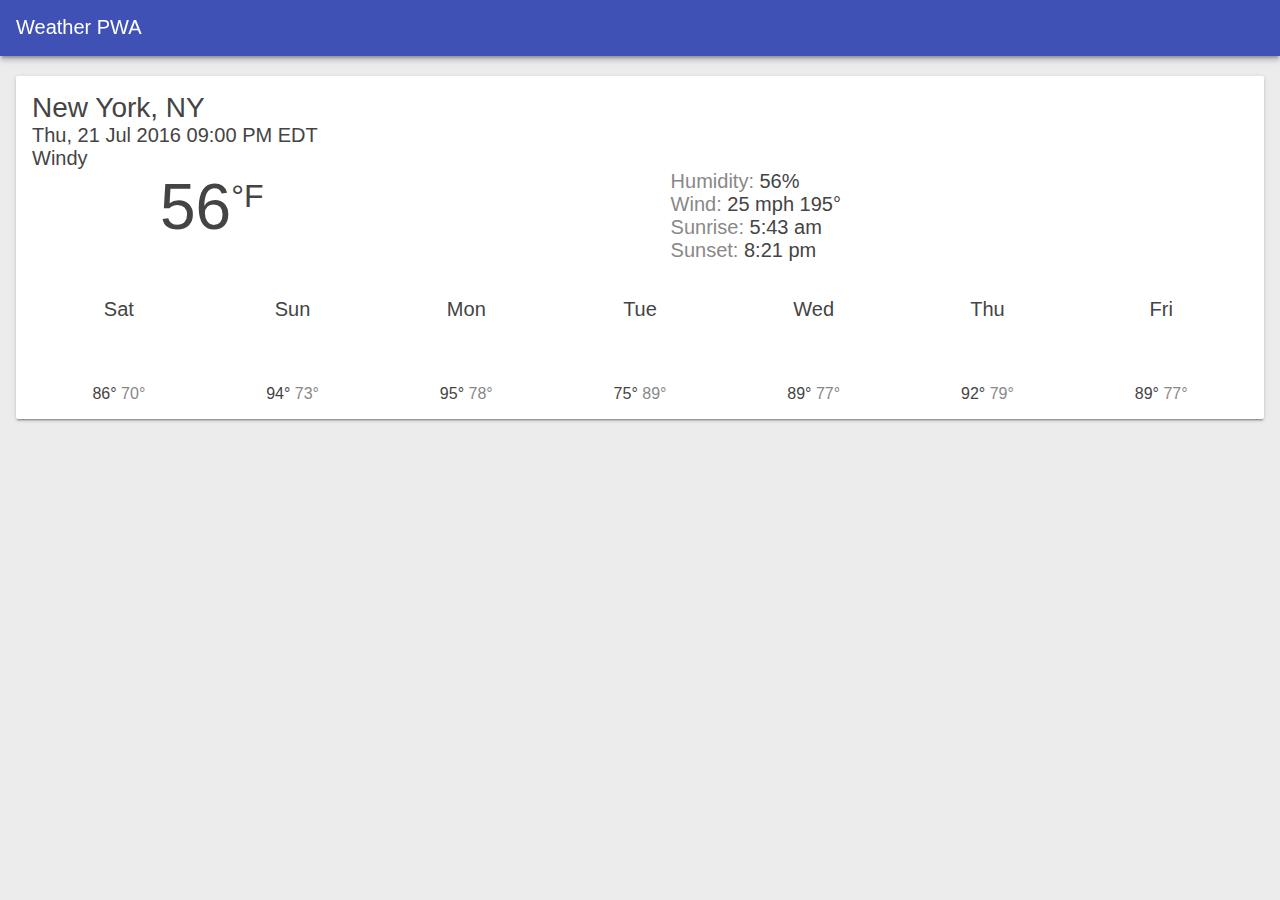
==== final/index.html @ 7d2fc57f "修改目录结构" ====
<!--
 Copyright 2016 Google Inc.
 
 Licensed under the Apache License, Version 2.0 (the "License");
 you may not use this file except in compliance with the License.
 You may obtain a copy of the License at
 
      http://www.apache.org/licenses/LICENSE-2.0
 
 Unless required by applicable law or agreed to in writing, software
 distributed under the License is distributed on an "AS IS" BASIS,
 WITHOUT WARRANTIES OR CONDITIONS OF ANY KIND, either express or implied.
 See the License for the specific language governing permissions and
 limitations under the License.
-->

<!DOCTYPE html>
<html>
<head>
  <meta charset="utf-8">
  <meta http-equiv="X-UA-Compatible" content="IE=edge">
  <link rel="canonical" href="https://weather-pwa-sample.firebaseapp.com/final/">
  <meta name="viewport" content="width=device-width, initial-scale=1.0">
  <title>Weather PWA</title>
  <link rel="stylesheet" type="text/css" href="styles/inline.css">

  <!-- TODO add manifest here -->
  <link rel="manifest" href="/manifest.json">
  <!-- Add to home screen for Safari on iOS -->
  <meta name="apple-mobile-web-app-capable" content="yes">
  <meta name="apple-mobile-web-app-status-bar-style" content="black">
  <meta name="apple-mobile-web-app-title" content="Weather PWA">
  <link rel="apple-touch-icon" href="images/icons/icon-152x152.png">
  <meta name="msapplication-TileImage" content="images/icons/icon-144x144.png">
  <meta name="msapplication-TileColor" content="#2F3BA2">
</head>
<body>

  <header class="header">
    <h1 class="header__title">Weather PWA</h1>
    <button id="butRefresh" class="headerButton" aria-label="Refresh"></button>
    <button id="butAdd" class="headerButton" aria-label="Add"></button>
  </header>

  <main class="main">
    <div class="card cardTemplate weather-forecast" hidden>
      <div class="city-key" hidden></div>
      <div class="card-last-updated" hidden></div>
      <div class="location"></div>
      <div class="date"></div>
      <div class="description"></div>
      <div class="current">
        <div class="visual">
          <div class="icon"></div>
          <div class="temperature">
            <span class="value"></span><span class="scale">°F</span>
          </div>
        </div>
        <div class="description">
          <div class="humidity"></div>
          <div class="wind">
            <span class="value"></span>
            <span class="scale">mph</span>
            <span class="direction"></span>°
          </div>
          <div class="sunrise"></div>
          <div class="sunset"></div>
        </div>
      </div>
      <div class="future">
        <div class="oneday">
          <div class="date"></div>
          <div class="icon"></div>
          <div class="temp-high">
            <span class="value"></span>°
          </div>
          <div class="temp-low">
            <span class="value"></span>°
          </div>
        </div>
        <div class="oneday">
          <div class="date"></div>
          <div class="icon"></div>
          <div class="temp-high">
            <span class="value"></span>°
          </div>
          <div class="temp-low">
            <span class="value"></span>°
          </div>
        </div>
        <div class="oneday">
          <div class="date"></div>
          <div class="icon"></div>
          <div class="temp-high">
            <span class="value"></span>°
          </div>
          <div class="temp-low">
            <span class="value"></span>°
          </div>
        </div>
        <div class="oneday">
          <div class="date"></div>
          <div class="icon"></div>
          <div class="temp-high">
            <span class="value"></span>°
          </div>
          <div class="temp-low">
            <span class="value"></span>°
          </div>
        </div>
        <div class="oneday">
          <div class="date"></div>
          <div class="icon"></div>
          <div class="temp-high">
            <span class="value"></span>°
          </div>
          <div class="temp-low">
            <span class="value"></span>°
          </div>
        </div>
        <div class="oneday">
          <div class="date"></div>
          <div class="icon"></div>
          <div class="temp-high">
            <span class="value"></span>°
          </div>
          <div class="temp-low">
            <span class="value"></span>°
          </div>
        </div>
        <div class="oneday">
          <div class="date"></div>
          <div class="icon"></div>
          <div class="temp-high">
            <span class="value"></span>°
          </div>
          <div class="temp-low">
            <span class="value"></span>°
          </div>
        </div>
      </div>
    </div>
  </main>

  <div class="dialog-container">
    <div class="dialog">
      <div class="dialog-title">Add new city</div>
      <div class="dialog-body">
        <select id="selectCityToAdd">
          <!-- Values map to Yahoo Weather API Where On Earth Identifiers (WOEIDs).
               https://developer.yahoo.com/weather/documentation.html#req -->
          <option value="2357536">Austin, TX</option>
          <option value="2367105">Boston, MA</option>
          <option value="2379574">Chicago, IL</option>
          <option value="2459115">New York, NY</option>
          <option value="2475687">Portland, OR</option>
          <option value="2487956">San Francisco, CA</option>
          <option value="2490383">Seattle, WA</option>
        </select>
      </div>
      <div class="dialog-buttons">
        <button id="butAddCity" class="button">Add</button>
        <button id="butAddCancel" class="button">Cancel</button>
      </div>
    </div>
  </div>

  <div class="loader">
    <svg viewBox="0 0 32 32" width="32" height="32">
      <circle id="spinner" cx="16" cy="16" r="14" fill="none"></circle>
    </svg>
  </div>

  <!-- Uncomment the line below when ready to test with fake data -->
  <script src="scripts/app.js" async></script>

</body>
</html>
---- final/styles/inline.css ----
/*
 * Copyright 2016 Google Inc.
 * 
 * Licensed under the Apache License, Version 2.0 (the "License");
 * you may not use this file except in compliance with the License.
 * You may obtain a copy of the License at
 * 
 *      http://www.apache.org/licenses/LICENSE-2.0
 * 
 * Unless required by applicable law or agreed to in writing, software
 * distributed under the License is distributed on an "AS IS" BASIS,
 * WITHOUT WARRANTIES OR CONDITIONS OF ANY KIND, either express or implied.
 * See the License for the specific language governing permissions and
 * limitations under the License.
 */

* {
  box-sizing: border-box; }

html, body {
  padding: 0;
  margin: 0;
  height: 100%;
  width: 100%;
  font-family: 'Helvetica', 'Verdana', sans-serif;
  font-weight: 400;
  font-display: optional;
  color: #444;
  -webkit-font-smoothing: antialiased;
  -moz-osx-font-smoothing: grayscale; }

html {
  overflow: hidden; }

body {
  display: -webkit-box;
  display: -webkit-flex;
  display: -ms-flexbox;
  display: flex;
  -webkit-box-orient: vertical;
  -webkit-box-direction: normal;
  -webkit-flex-direction: column;
      -ms-flex-direction: column;
          flex-direction: column;
  -webkit-flex-wrap: nowrap;
      -ms-flex-wrap: nowrap;
          flex-wrap: nowrap;
  -webkit-box-pack: start;
  -webkit-justify-content: flex-start;
      -ms-flex-pack: start;
          justify-content: flex-start;
  -webkit-box-align: stretch;
  -webkit-align-items: stretch;
      -ms-flex-align: stretch;
          align-items: stretch;
  -webkit-align-content: stretch;
      -ms-flex-line-pack: stretch;
          align-content: stretch;
  background: #ececec; }

.header {
  width: 100%;
  height: 56px;
  color: #FFF;
  background: #3F51B5;
  position: fixed;
  font-size: 20px;
  box-shadow: 0 4px 5px 0 rgba(0, 0, 0, 0.14), 0 2px 9px 1px rgba(0, 0, 0, 0.12), 0 4px 2px -2px rgba(0, 0, 0, 0.2);
  padding: 16px 16px 0 16px;
  will-change: transform;
  display: -webkit-box;
  display: -webkit-flex;
  display: -ms-flexbox;
  display: flex;
  -webkit-box-orient: horizontal;
  -webkit-box-direction: normal;
  -webkit-flex-direction: row;
      -ms-flex-direction: row;
          flex-direction: row;
  -webkit-flex-wrap: nowrap;
      -ms-flex-wrap: nowrap;
          flex-wrap: nowrap;
  -webkit-box-pack: start;
  -webkit-justify-content: flex-start;
      -ms-flex-pack: start;
          justify-content: flex-start;
  -webkit-box-align: stretch;
  -webkit-align-items: stretch;
      -ms-flex-align: stretch;
          align-items: stretch;
  -webkit-align-content: center;
      -ms-flex-line-pack: center;
          align-content: center;
  -webkit-transition: -webkit-transform 0.233s cubic-bezier(0, 0, 0.21, 1) 0.1s;
  transition: -webkit-transform 0.233s cubic-bezier(0, 0, 0.21, 1) 0.1s;
  transition: transform 0.233s cubic-bezier(0, 0, 0.21, 1) 0.1s;
  transition: transform 0.233s cubic-bezier(0, 0, 0.21, 1) 0.1s, -webkit-transform 0.233s cubic-bezier(0, 0, 0.21, 1) 0.1s;
  z-index: 1000; }
  .header .headerButton {
    width: 24px;
    height: 24px;
    margin-right: 16px;
    text-indent: -30000px;
    overflow: hidden;
    opacity: 0.54;
    -webkit-transition: opacity 0.333s cubic-bezier(0, 0, 0.21, 1);
    transition: opacity 0.333s cubic-bezier(0, 0, 0.21, 1);
    border: none;
    outline: none;
    cursor: pointer; }
  .header #butRefresh {
    background: url(/images/ic_refresh_white_24px.svg) center center no-repeat; }
  .header #butAdd {
    background: url(/images/ic_add_white_24px.svg) center center no-repeat; }

.header__title {
  font-weight: 400;
  font-size: 20px;
  margin: 0;
  -webkit-box-flex: 1;
  -webkit-flex: 1;
      -ms-flex: 1;
          flex: 1; }

.loader {
  left: 50%;
  top: 50%;
  position: fixed;
  -webkit-transform: translate(-50%, -50%);
          transform: translate(-50%, -50%); }
  .loader #spinner {
    box-sizing: border-box;
    stroke: #673AB7;
    stroke-width: 3px;
    -webkit-transform-origin: 50%;
            transform-origin: 50%;
    -webkit-animation: line 1.6s cubic-bezier(0.4, 0, 0.2, 1) infinite, rotate 1.6s linear infinite;
            animation: line 1.6s cubic-bezier(0.4, 0, 0.2, 1) infinite, rotate 1.6s linear infinite; }

@-webkit-keyframes rotate {
  from {
    -webkit-transform: rotate(0);
            transform: rotate(0); }
  to {
    -webkit-transform: rotate(450deg);
            transform: rotate(450deg); } }

@keyframes rotate {
  from {
    -webkit-transform: rotate(0);
            transform: rotate(0); }
  to {
    -webkit-transform: rotate(450deg);
            transform: rotate(450deg); } }

@-webkit-keyframes line {
  0% {
    stroke-dasharray: 2, 85.964;
    -webkit-transform: rotate(0);
            transform: rotate(0); }
  50% {
    stroke-dasharray: 65.973, 21.9911;
    stroke-dashoffset: 0; }
  100% {
    stroke-dasharray: 2, 85.964;
    stroke-dashoffset: -65.973;
    -webkit-transform: rotate(90deg);
            transform: rotate(90deg); } }

@keyframes line {
  0% {
    stroke-dasharray: 2, 85.964;
    -webkit-transform: rotate(0);
            transform: rotate(0); }
  50% {
    stroke-dasharray: 65.973, 21.9911;
    stroke-dashoffset: 0; }
  100% {
    stroke-dasharray: 2, 85.964;
    stroke-dashoffset: -65.973;
    -webkit-transform: rotate(90deg);
            transform: rotate(90deg); } }

.main {
  padding-top: 60px;
  -webkit-box-flex: 1;
  -webkit-flex: 1;
      -ms-flex: 1;
          flex: 1;
  overflow-x: hidden;
  overflow-y: auto;
  -webkit-overflow-scrolling: touch; }

.dialog-container {
  background: rgba(0, 0, 0, 0.57);
  position: fixed;
  left: 0;
  top: 0;
  width: 100%;
  height: 100%;
  opacity: 0;
  pointer-events: none;
  will-change: opacity;
  -webkit-transition: opacity 0.333s cubic-bezier(0, 0, 0.21, 1);
  transition: opacity 0.333s cubic-bezier(0, 0, 0.21, 1); }

.dialog-container--visible {
  opacity: 1;
  pointer-events: auto; }

.dialog {
  background: #FFF;
  border-radius: 2px;
  box-shadow: 0 0 14px rgba(0, 0, 0, 0.24), 0 14px 28px rgba(0, 0, 0, 0.48);
  min-width: 280px;
  position: absolute;
  left: 50%;
  top: 50%;
  -webkit-transform: translate(-50%, -50%) translateY(30px);
          transform: translate(-50%, -50%) translateY(30px);
  -webkit-transition: -webkit-transform 0.333s cubic-bezier(0, 0, 0.21, 1) 0.05s;
  transition: -webkit-transform 0.333s cubic-bezier(0, 0, 0.21, 1) 0.05s;
  transition: transform 0.333s cubic-bezier(0, 0, 0.21, 1) 0.05s;
  transition: transform 0.333s cubic-bezier(0, 0, 0.21, 1) 0.05s, -webkit-transform 0.333s cubic-bezier(0, 0, 0.21, 1) 0.05s; }

.dialog > div {
  padding-left: 24px;
  padding-right: 24px; }

.dialog-title {
  padding-top: 20px;
  font-size: 1.25em; }

.dialog-body {
  padding-top: 20px;
  padding-bottom: 24px; }
  .dialog-body select {
    width: 100%;
    font-size: 2em; }

.dialog-buttons {
  padding: 8px !important;
  float: right; }

.card {
  padding: 16px;
  position: relative;
  box-sizing: border-box;
  background: #fff;
  border-radius: 2px;
  margin: 16px;
  box-shadow: 0 2px 2px 0 rgba(0, 0, 0, 0.14), 0 3px 1px -2px rgba(0, 0, 0, 0.2), 0 1px 5px 0 rgba(0, 0, 0, 0.12); }

.weather-forecast .location {
  font-size: 1.75em; }

.weather-forecast .date, .weather-forecast .description {
  font-size: 1.25em; }

.weather-forecast .current {
  display: -webkit-box;
  display: -webkit-flex;
  display: -ms-flexbox;
  display: flex; }
  .weather-forecast .current .icon {
    width: 128px;
    height: 128px; }
  .weather-forecast .current .visual {
    display: -webkit-box;
    display: -webkit-flex;
    display: -ms-flexbox;
    display: flex;
    font-size: 4em; }
    .weather-forecast .current .visual .scale {
      font-size: 0.5em;
      vertical-align: super; }
  .weather-forecast .current .visual, .weather-forecast .current .description {
    -webkit-box-flex: 1;
    -webkit-flex-grow: 1;
        -ms-flex-positive: 1;
            flex-grow: 1; }
  .weather-forecast .current .sunset:before {
    content: "Sunset: ";
    color: #888; }
  .weather-forecast .current .wind:before {
    content: "Wind: ";
    color: #888; }
  .weather-forecast .current .sunrise:before {
    content: "Sunrise: ";
    color: #888; }
  .weather-forecast .current .humidity:before {
    content: "Humidity: ";
    color: #888; }
  .weather-forecast .current .pollen:before {
    content: "Pollen Count: ";
    color: #888; }
  .weather-forecast .current .pcount:before {
    content: "Pollen ";
    color: #888; }

.weather-forecast .future {
  display: -webkit-box;
  display: -webkit-flex;
  display: -ms-flexbox;
  display: flex; }
  .weather-forecast .future .oneday {
    -webkit-box-flex: 1;
    -webkit-flex-grow: 1;
        -ms-flex-positive: 1;
            flex-grow: 1;
    text-align: center; }
    .weather-forecast .future .oneday .icon {
      width: 64px;
      height: 64px;
      margin-left: auto;
      margin-right: auto; }
    .weather-forecast .future .oneday .temp-high, .weather-forecast .future .oneday .temp-low {
      display: inline-block; }
    .weather-forecast .future .oneday .temp-low {
      color: #888; }

.weather-forecast .icon {
  background-repeat: no-repeat;
  background-size: contain; }
  .weather-forecast .icon.clear-day {
    background-image: url("/images/clear.png"); }
  .weather-forecast .icon.clear-night {
    background-image: url("/images/clear.png"); }
  .weather-forecast .icon.rain {
    background-image: url("/images/rain.png"); }
  .weather-forecast .icon.snow {
    background-image: url("/images/snow.png"); }
  .weather-forecast .icon.sleet {
    background-image: url("/images/sleet.png"); }
  .weather-forecast .icon.windy {
    background-image: url("/images/wind.png"); }
  .weather-forecast .icon.fog {
    background-image: url("/images/fog.png"); }
  .weather-forecast .icon.cloudy {
    background-image: url("/images/cloudy.png"); }
  .weather-forecast .icon.partly-cloudy-day {
    background-image: url("/images/partly-cloudy.png"); }
  .weather-forecast .icon.partly-cloudy-night {
    background-image: url("/images/partly-cloudy.png"); }
  .weather-forecast .icon.thunderstorms {
    background-image: url("/images/thunderstorm.png"); }

@media (max-width: 450px) {
  .weather-forecast .date, .weather-forecast .description {
    font-size: 0.9em; }
  .weather-forecast .current .icon {
    width: 96px;
    height: 96px; }
  .weather-forecast .current .visual {
    font-size: 3em; }
  .weather-forecast .future .oneday .icon {
    width: 32px;
    height: 32px; } }

.mdl-button {
  background: transparent;
  border: none;
  border-radius: 2px;
  color: black;
  position: relative;
  height: 36px;
  margin: 0;
  min-width: 64px;
  padding: 0 16px;
  display: inline-block;
  font-family: "Roboto", "Helvetica", "Arial", sans-serif;
  font-size: 14px;
  font-weight: 500;
  text-transform: uppercase;
  line-height: 1;
  letter-spacing: 0;
  overflow: hidden;
  will-change: box-shadow;
  -webkit-transition: box-shadow 0.2s cubic-bezier(0.4, 0, 1, 1), background-color 0.2s cubic-bezier(0.4, 0, 0.2, 1), color 0.2s cubic-bezier(0.4, 0, 0.2, 1);
  transition: box-shadow 0.2s cubic-bezier(0.4, 0, 1, 1), background-color 0.2s cubic-bezier(0.4, 0, 0.2, 1), color 0.2s cubic-bezier(0.4, 0, 0.2, 1);
  outline: none;
  cursor: pointer;
  text-decoration: none;
  text-align: center;
  line-height: 36px;
  vertical-align: middle; }
  .mdl-button::-moz-focus-inner {
    border: 0; }
  .mdl-button:hover {
    background-color: rgba(158, 158, 158, 0.2); }
  .mdl-button:focus:not(:active) {
    background-color: rgba(0, 0, 0, 0.12); }
  .mdl-button:active {
    background-color: rgba(158, 158, 158, 0.4); }
  .mdl-button.mdl-button--colored {
    color: #3f51b5; }
    .mdl-button.mdl-button--colored:focus:not(:active) {
      background-color: rgba(0, 0, 0, 0.12); }

.mdl-button--primary.mdl-button--primary {
  color: #3f51b5; }
  .mdl-button--primary.mdl-button--primary .mdl-ripple {
    background: white; }
  .mdl-button--primary.mdl-button--primary.mdl-button--raised, .mdl-button--primary.mdl-button--primary.mdl-button--fab {
    color: white;
    background-color: #3f51b5; }
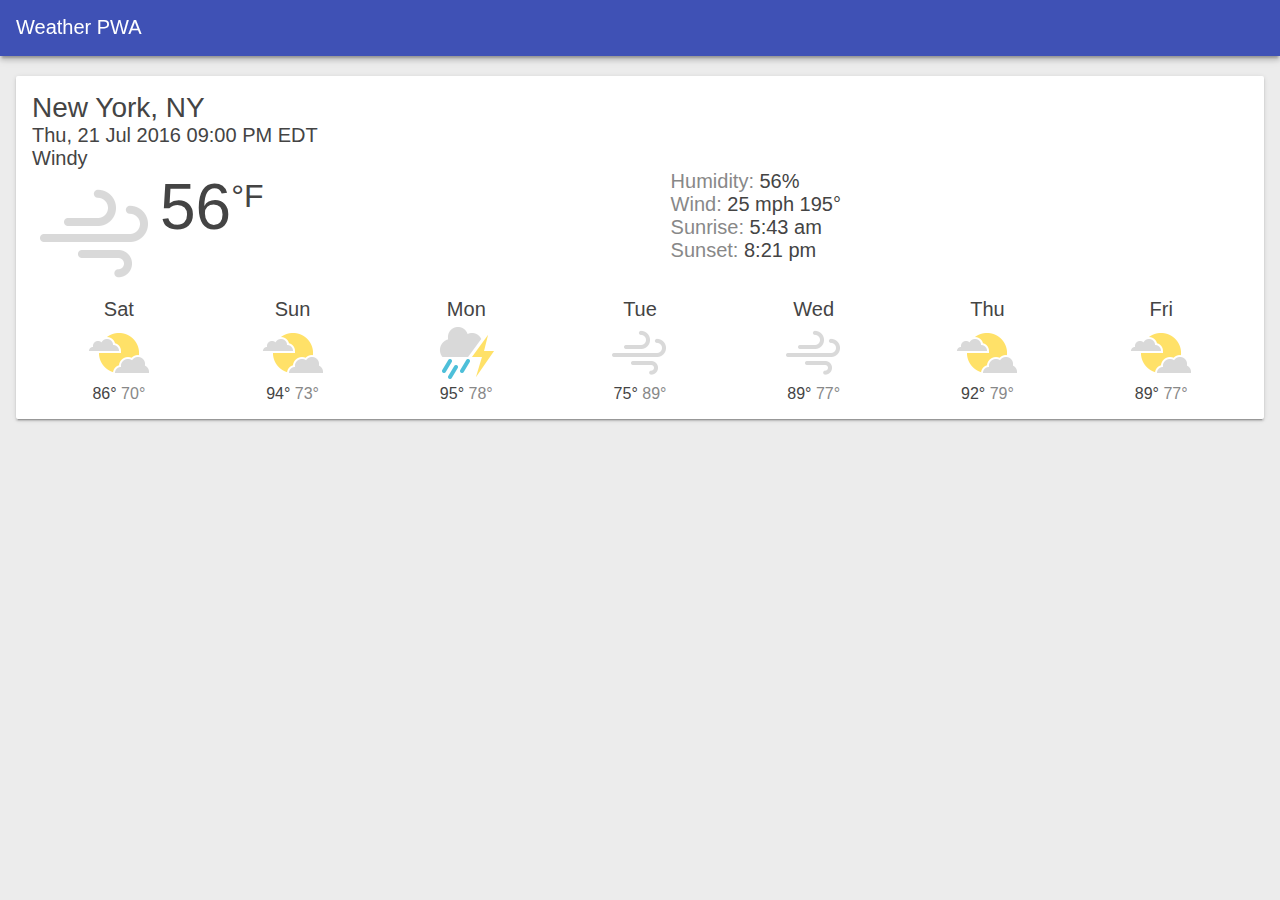
==== commit ec65dcc3: "修改资源路径" ====
--- a/final/index.html
+++ b/final/index.html
@@ -25,13 +25,13 @@
   <link rel="stylesheet" type="text/css" href="styles/inline.css">
 
   <!-- TODO add manifest here -->
-  <link rel="manifest" href="/manifest.json">
+  <link rel="manifest" href="./manifest.json">
   <!-- Add to home screen for Safari on iOS -->
   <meta name="apple-mobile-web-app-capable" content="yes">
   <meta name="apple-mobile-web-app-status-bar-style" content="black">
   <meta name="apple-mobile-web-app-title" content="Weather PWA">
-  <link rel="apple-touch-icon" href="images/icons/icon-152x152.png">
-  <meta name="msapplication-TileImage" content="images/icons/icon-144x144.png">
+  <link rel="apple-touch-icon" href="./images/icons/icon-152x152.png">
+  <meta name="msapplication-TileImage" content="./images/icons/icon-144x144.png">
   <meta name="msapplication-TileColor" content="#2F3BA2">
 </head>
 <body>
--- a/final/styles/inline.css
+++ b/final/styles/inline.css
@@ -323,27 +323,27 @@
   background-repeat: no-repeat;
   background-size: contain; }
   .weather-forecast .icon.clear-day {
-    background-image: url("/images/clear.png"); }
+    background-image: url("../images/clear.png"); }
   .weather-forecast .icon.clear-night {
-    background-image: url("/images/clear.png"); }
+    background-image: url("../images/clear.png"); }
   .weather-forecast .icon.rain {
-    background-image: url("/images/rain.png"); }
+    background-image: url("../images/rain.png"); }
   .weather-forecast .icon.snow {
-    background-image: url("/images/snow.png"); }
+    background-image: url("../images/snow.png"); }
   .weather-forecast .icon.sleet {
-    background-image: url("/images/sleet.png"); }
+    background-image: url("../images/sleet.png"); }
   .weather-forecast .icon.windy {
-    background-image: url("/images/wind.png"); }
+    background-image: url("../images/wind.png"); }
   .weather-forecast .icon.fog {
-    background-image: url("/images/fog.png"); }
+    background-image: url("../images/fog.png"); }
   .weather-forecast .icon.cloudy {
-    background-image: url("/images/cloudy.png"); }
+    background-image: url("../images/cloudy.png"); }
   .weather-forecast .icon.partly-cloudy-day {
-    background-image: url("/images/partly-cloudy.png"); }
+    background-image: url("../images/partly-cloudy.png"); }
   .weather-forecast .icon.partly-cloudy-night {
-    background-image: url("/images/partly-cloudy.png"); }
+    background-image: url("../images/partly-cloudy.png"); }
   .weather-forecast .icon.thunderstorms {
-    background-image: url("/images/thunderstorm.png"); }
+    background-image: url("../images/thunderstorm.png"); }
 
 @media (max-width: 450px) {
   .weather-forecast .date, .weather-forecast .description {
